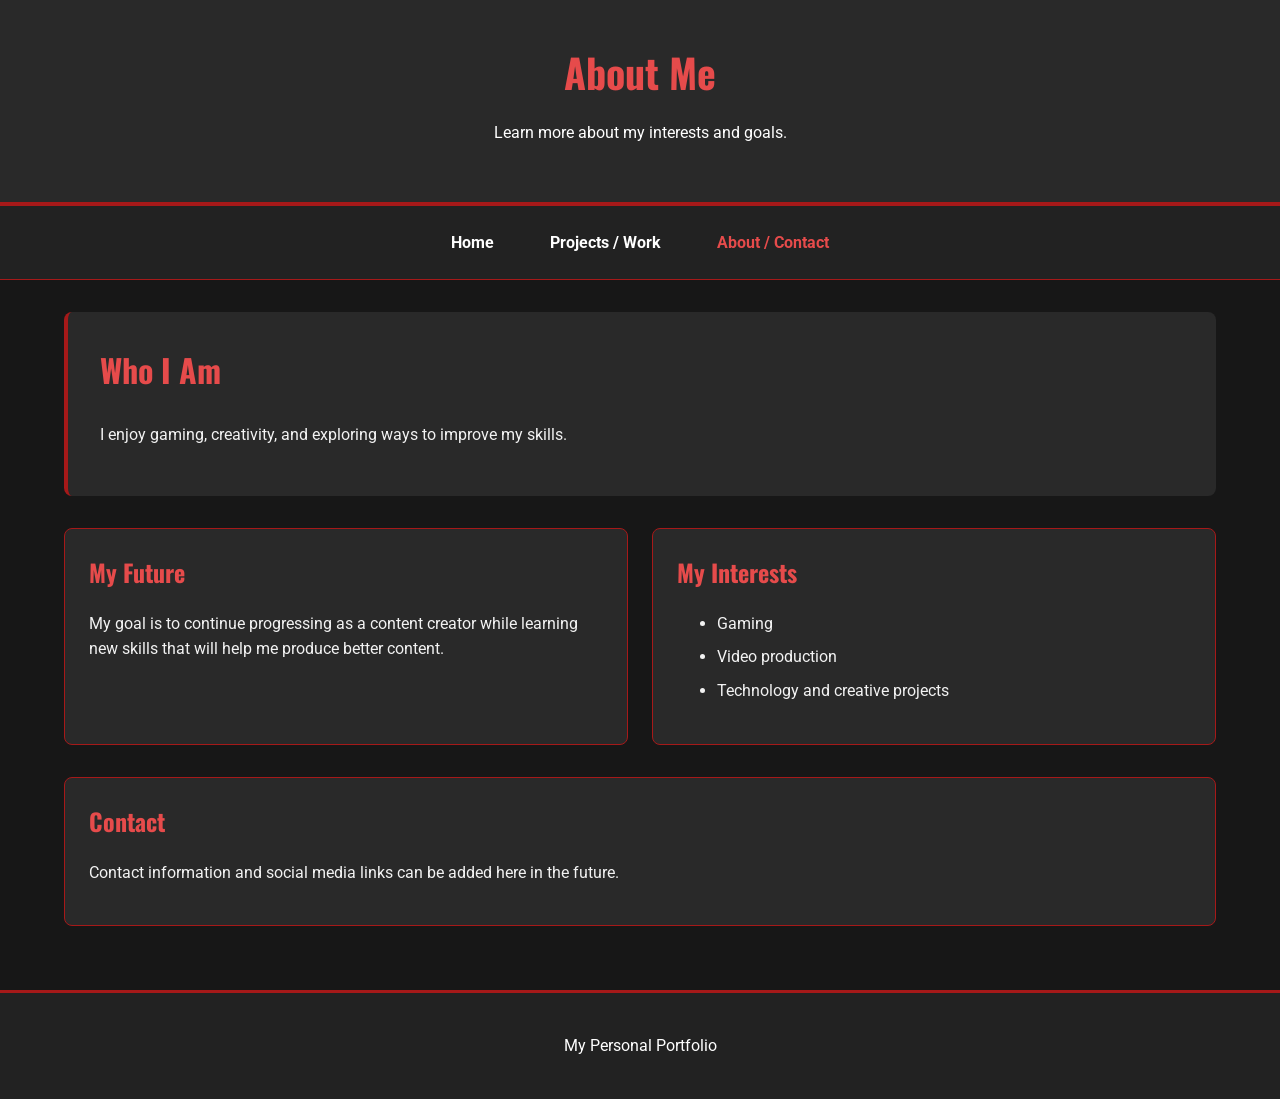
==== AboutContact.html @ 6eafbec8 "Add files via upload" ====
<!DOCTYPE html>
<html lang="en">
<head>
    <meta charset="UTF-8">
    <meta name="viewport" content="width=device-width, initial-scale=1.0">
    <title>About and Contact | My Portfolio</title>

    <link rel="preconnect" href="https://fonts.googleapis.com">
    <link rel="preconnect" href="https://fonts.gstatic.com" crossorigin>
    <link href="https://fonts.googleapis.com/css2?family=Oswald:wght@400;500;600;700&family=Roboto:wght@400;500;700&display=swap" rel="stylesheet">

    <link rel="stylesheet" href="style.css">
</head>
<body>

    <header class="site-header">
        <h1>About Me</h1>
        <p>Learn more about my interests and goals.</p>
    </header>

    <nav class="main-nav" id="navigation">
        <ul>
            <li><a href="index.html">Home</a></li>
            <li><a href="projects.html">Projects / Work</a></li>
            <li><a href="about.html" class="active">About / Contact</a></li>
        </ul>
    </nav>

    <main class="container">

        <section class="hero">
            <h2>Who I Am</h2>
            <p>I enjoy gaming, creativity, and exploring
            ways to improve my skills.</p>
        </section>

        <section class="content-grid">

            <article class="content-card">
                <h2>My Future</h2>
                <p>My goal is to continue progressing as a
                content creator while learning new skills
                that will help me produce better content.</p>
            </article>

            <article class="content-card">
                <h2>My Interests</h2>
                <ul>
                    <li>Gaming</li>
                    <li>Video production</li>
                    <li>Technology and creative projects</li>
                </ul>
            </article>

        </section>

        <section class="contact-section">
            <h2>Contact</h2>
            <p>Contact information and social media links
            can be added here in the future.</p>
        </section>

    </main>

    <footer class="site-footer">
        <p>My Personal Portfolio</p>
    </footer>

</body>
</html>
---- style.css ----
/* =========================
   GLOBAL STYLES
========================= */

* {
    box-sizing: border-box;
}

body {
    background-color: #171717;
    color: #f2f2f2;
    font-family: 'Roboto', sans-serif;
    margin: 0;
    padding: 0;
    line-height: 1.6;
}

h1, h2, h3 {
    font-family: 'Oswald', sans-serif;
}

h2 {
    color: #e64b4b;
    margin-top: 0;
}

p {
    margin-bottom: 16px;
}

/* =========================
   HEADER
========================= */

.site-header {
    background-color: #292929;
    color: #ffffff;
    text-align: center;
    padding: 40px 24px;
    border-bottom: 4px solid #a61919;
}

.site-header h1 {
    color: #e64b4b;
    font-size: 40px;
    margin: 0 0 8px;
}

/* =========================
   NAVIGATION
========================= */

#navigation {
    background-color: #222222;
    padding: 16px;
    border-bottom: 1px solid #a61919;
}

.main-nav ul {
    display: flex;
    justify-content: center;
    align-items: center;
    flex-wrap: wrap;
    gap: 24px;
    list-style: none;
    padding: 0;
    margin: 0;
}

.main-nav a {
    color: #ffffff;
    text-decoration: none;
    font-weight: 700;
    padding: 8px 16px;
    display: block;
}

.main-nav a:hover,
.main-nav a.active {
    color: #e64b4b;
}

/* =========================
   MAIN CONTENT
========================= */

.container {
    max-width: 1200px;
    width: 100%;
    margin: 0 auto;
    padding: 32px 24px;
}

.hero {
    background-color: #292929;
    border-left: 4px solid #a61919;
    padding: 32px;
    margin-bottom: 32px;
    border-radius: 8px;
}

.hero h2 {
    font-size: 32px;
}

/* =========================
   FLEXBOX CONTENT GRID
========================= */

.content-grid {
    display: flex;
    flex-wrap: wrap;
    gap: 24px;
    margin-bottom: 32px;
}

.content-card {
    background-color: #292929;
    border: 1px solid #a61919;
    border-radius: 8px;
    padding: 24px;
    flex: 1 1 280px;
}

.content-card h2 {
    margin-top: 0;
}

.content-card li {
    margin-bottom: 8px;
}

/* =========================
   CONTACT SECTION
========================= */

.contact-section {
    background-color: #292929;
    border: 1px solid #a61919;
    border-radius: 8px;
    padding: 24px;
    margin-bottom: 32px;
}

/* =========================
   FOOTER
========================= */

.site-footer {
    background-color: #222222;
    color: #ffffff;
    text-align: center;
    padding: 24px;
    border-top: 3px solid #a61919;
}

/* =========================
   TABLET RESPONSIVENESS
   768px and below
========================= */

@media screen and (max-width: 768px) {

    .site-header {
        padding: 32px 16px;
    }

    .site-header h1 {
        font-size: 32px;
    }

    .container {
        padding: 24px 16px;
    }

    .hero {
        padding: 24px;
    }

    .content-grid {
        gap: 16px;
    }

    .content-card {
        flex: 1 1 240px;
    }

    .main-nav ul {
        gap: 8px;
    }
}

/* =========================
   MOBILE RESPONSIVENESS
   480px and below
========================= */

@media screen and (max-width: 480px) {

    body {
        font-size: 15px;
    }

    .site-header {
        padding: 24px 16px;
    }

    .site-header h1 {
        font-size: 28px;
    }

    .main-nav ul {
        flex-direction: column;
        gap: 8px;
    }

    .main-nav a {
        padding: 8px;
    }

    .container {
        padding: 16px;
    }

    .hero {
        padding: 16px;
        margin-bottom: 16px;
    }

    .hero h2 {
        font-size: 24px;
    }

    .content-grid {
        flex-direction: column;
        gap: 16px;
    }

    .content-card {
        width: 100%;
        padding: 16px;
    }

    .contact-section {
        padding: 16px;
    }

    .site-footer {
        padding: 16px;
    }
}
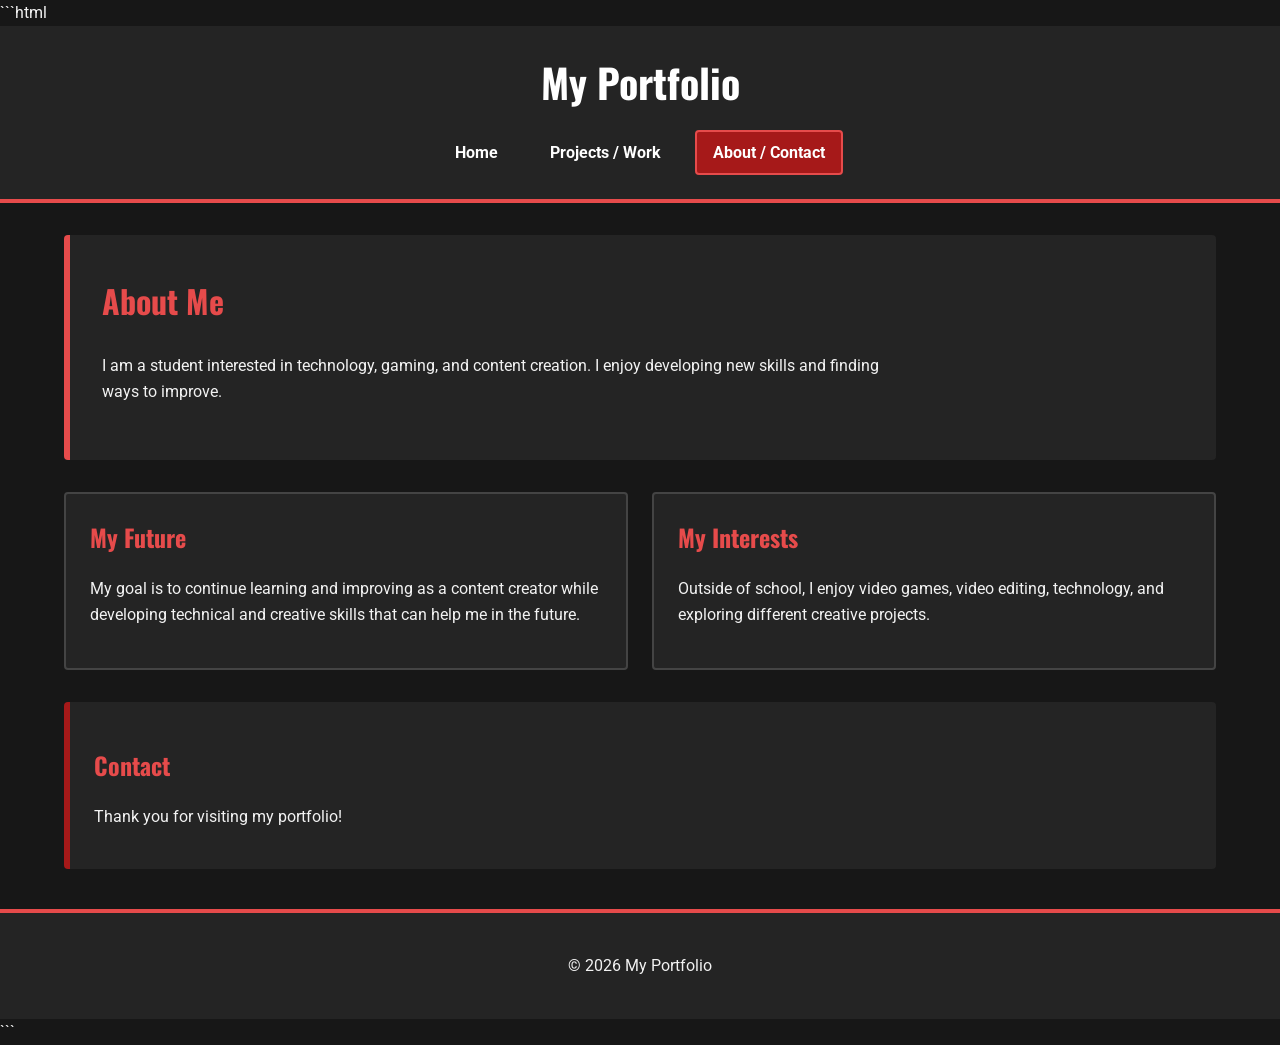
==== commit 9e71c01f: "Revise About/Contact page content and layout Updated content and structure for AboutContact.html." ====
--- a/AboutContact.html
+++ b/AboutContact.html
@@ -1,10 +1,10 @@
-
+```html
 <!DOCTYPE html>
 <html lang="en">
 <head>
     <meta charset="UTF-8">
     <meta name="viewport" content="width=device-width, initial-scale=1.0">
-    <title>About and Contact | My Portfolio</title>
+    <title>About / Contact | My Portfolio</title>
 
     <link rel="preconnect" href="https://fonts.googleapis.com">
     <link rel="preconnect" href="https://fonts.gstatic.com" crossorigin>
@@ -15,58 +15,63 @@
 <body>
 
     <header class="site-header">
-        <h1>About Me</h1>
-        <p>Learn more about my interests and goals.</p>
+        <h1>My Portfolio</h1>
+
+        <nav class="main-nav" id="navigation">
+            <ul>
+                <li><a href="index.html">Home</a></li>
+                <li><a href="ProjectsWork.html">Projects / Work</a></li>
+                <li><a href="AboutContact.html" class="active">About / Contact</a></li>
+            </ul>
+        </nav>
     </header>
-
-    <nav class="main-nav" id="navigation">
-        <ul>
-            <li><a href="index.html">Home</a></li>
-            <li><a href="projects.html">Projects / Work</a></li>
-            <li><a href="about.html" class="active">About / Contact</a></li>
-        </ul>
-    </nav>
 
     <main class="container">
 
         <section class="hero">
-            <h2>Who I Am</h2>
-            <p>I enjoy gaming, creativity, and exploring
-            ways to improve my skills.</p>
+            <h2>About Me</h2>
+            <p>
+                I am a student interested in technology, gaming,
+                and content creation. I enjoy developing new skills
+                and finding ways to improve.
+            </p>
         </section>
 
         <section class="content-grid">
 
             <article class="content-card">
                 <h2>My Future</h2>
-                <p>My goal is to continue progressing as a
-                content creator while learning new skills
-                that will help me produce better content.</p>
+                <p>
+                    My goal is to continue learning and improving
+                    as a content creator while developing technical
+                    and creative skills that can help me in the future.
+                </p>
             </article>
 
             <article class="content-card">
                 <h2>My Interests</h2>
-                <ul>
-                    <li>Gaming</li>
-                    <li>Video production</li>
-                    <li>Technology and creative projects</li>
-                </ul>
+                <p>
+                    Outside of school, I enjoy video games,
+                    video editing, technology, and exploring
+                    different creative projects.
+                </p>
             </article>
 
         </section>
 
         <section class="contact-section">
             <h2>Contact</h2>
-            <p>Contact information and social media links
-            can be added here in the future.</p>
+            <p>
+                Thank you for visiting my portfolio!
+            </p>
         </section>
 
     </main>
 
     <footer class="site-footer">
-        <p>My Personal Portfolio</p>
+        <p>&copy; 2026 My Portfolio</p>
     </footer>
 
 </body>
 </html>
-
+```
--- a/style.css
+++ b/style.css
@@ -1,209 +1,170 @@
-
-/* =========================
-   GLOBAL STYLES
-========================= */
+```css
+/* General page styling */
 
 * {
     box-sizing: border-box;
 }
 
 body {
+    margin: 0;
+    padding: 0;
     background-color: #171717;
     color: #f2f2f2;
     font-family: 'Roboto', sans-serif;
-    margin: 0;
-    padding: 0;
     line-height: 1.6;
 }
 
-h1, h2, h3 {
+h1,
+h2 {
     font-family: 'Oswald', sans-serif;
 }
 
-h2 {
-    color: #e64b4b;
-    margin-top: 0;
-}
-
-p {
-    margin-bottom: 16px;
-}
-
-/* =========================
-   HEADER
-========================= */
+/* Header */
 
 .site-header {
-    background-color: #292929;
+    background-color: #242424;
+    padding: 24px;
+    text-align: center;
+    border-bottom: 4px solid #e64b4b;
+}
+
+.site-header h1 {
+    margin: 0 0 16px;
     color: #ffffff;
-    text-align: center;
-    padding: 40px 24px;
-    border-bottom: 4px solid #a61919;
-}
-
-.site-header h1 {
-    color: #e64b4b;
     font-size: 40px;
-    margin: 0 0 8px;
-}
-
-/* =========================
-   NAVIGATION
-========================= */
+}
+
+/* Navigation */
 
 #navigation {
-    background-color: #222222;
-    padding: 16px;
-    border-bottom: 1px solid #a61919;
+    margin: 16px auto 0;
 }
 
 .main-nav ul {
     display: flex;
     justify-content: center;
-    align-items: center;
     flex-wrap: wrap;
-    gap: 24px;
+    gap: 16px;
     list-style: none;
     padding: 0;
     margin: 0;
 }
 
 .main-nav a {
+    display: block;
     color: #ffffff;
     text-decoration: none;
+    padding: 8px 16px;
+    border: 2px solid transparent;
+    border-radius: 4px;
     font-weight: 700;
-    padding: 8px 16px;
-    display: block;
 }
 
 .main-nav a:hover,
 .main-nav a.active {
+    background-color: #a61919;
+    border-color: #e64b4b;
+}
+
+/* Main content */
+
+.container {
+    width: 90%;
+    max-width: 1200px;
+    margin: 32px auto;
+}
+
+.hero {
+    background-color: #242424;
+    padding: 40px 32px;
+    margin-bottom: 32px;
+    border-left: 6px solid #e64b4b;
+    border-radius: 4px;
+}
+
+.hero h2 {
+    margin-top: 0;
     color: #e64b4b;
-}
-
-/* =========================
-   MAIN CONTENT
-========================= */
-
-.container {
-    max-width: 1200px;
-    width: 100%;
-    margin: 0 auto;
-    padding: 32px 24px;
-}
-
-.hero {
-    background-color: #292929;
-    border-left: 4px solid #a61919;
-    padding: 32px;
-    margin-bottom: 32px;
-    border-radius: 8px;
-}
-
-.hero h2 {
     font-size: 32px;
 }
 
-/* =========================
-   FLEXBOX CONTENT GRID
-========================= */
+.hero p {
+    max-width: 800px;
+}
+
+/* Content cards */
 
 .content-grid {
     display: flex;
     flex-wrap: wrap;
     gap: 24px;
-    margin-bottom: 32px;
 }
 
 .content-card {
-    background-color: #292929;
-    border: 1px solid #a61919;
-    border-radius: 8px;
-    padding: 24px;
     flex: 1 1 280px;
+    background-color: #242424;
+    padding: 24px;
+    border: 2px solid #444444;
+    border-radius: 4px;
 }
 
 .content-card h2 {
     margin-top: 0;
-}
-
-.content-card li {
-    margin-bottom: 8px;
-}
-
-/* =========================
-   CONTACT SECTION
-========================= */
+    color: #e64b4b;
+}
+
+/* Contact section */
 
 .contact-section {
-    background-color: #292929;
-    border: 1px solid #a61919;
-    border-radius: 8px;
-    padding: 24px;
-    margin-bottom: 32px;
-}
-
-/* =========================
-   FOOTER
-========================= */
+    margin-top: 32px;
+    padding: 24px;
+    background-color: #242424;
+    border-left: 6px solid #a61919;
+    border-radius: 4px;
+}
+
+.contact-section h2 {
+    color: #e64b4b;
+}
+
+/* Footer */
 
 .site-footer {
-    background-color: #222222;
-    color: #ffffff;
+    margin-top: 40px;
+    padding: 24px;
+    background-color: #242424;
     text-align: center;
-    padding: 24px;
-    border-top: 3px solid #a61919;
-}
-
-/* =========================
-   TABLET RESPONSIVENESS
-   768px and below
-========================= */
+    border-top: 4px solid #e64b4b;
+}
+
+/* Tablet layout */
 
 @media screen and (max-width: 768px) {
-
-    .site-header {
-        padding: 32px 16px;
-    }
 
     .site-header h1 {
         font-size: 32px;
     }
 
     .container {
-        padding: 24px 16px;
+        width: 92%;
     }
 
     .hero {
-        padding: 24px;
+        padding: 32px 24px;
     }
 
     .content-grid {
         gap: 16px;
     }
 
-    .content-card {
-        flex: 1 1 240px;
-    }
-
-    .main-nav ul {
-        gap: 8px;
-    }
-}
-
-/* =========================
-   MOBILE RESPONSIVENESS
-   480px and below
-========================= */
+}
+
+/* Mobile layout */
 
 @media screen and (max-width: 480px) {
 
-    body {
-        font-size: 15px;
-    }
-
     .site-header {
-        padding: 24px 16px;
+        padding: 16px;
     }
 
     .site-header h1 {
@@ -220,33 +181,26 @@
     }
 
     .container {
-        padding: 16px;
+        width: 92%;
+        margin: 24px auto;
     }
 
     .hero {
-        padding: 16px;
-        margin-bottom: 16px;
+        padding: 24px 16px;
     }
 
     .hero h2 {
-        font-size: 24px;
+        font-size: 26px;
     }
 
     .content-grid {
         flex-direction: column;
-        gap: 16px;
     }
 
     .content-card {
-        width: 100%;
+        flex-basis: auto;
         padding: 16px;
     }
 
-    .contact-section {
-        padding: 16px;
-    }
-
-    .site-footer {
-        padding: 16px;
-    }
-}
+}
+```
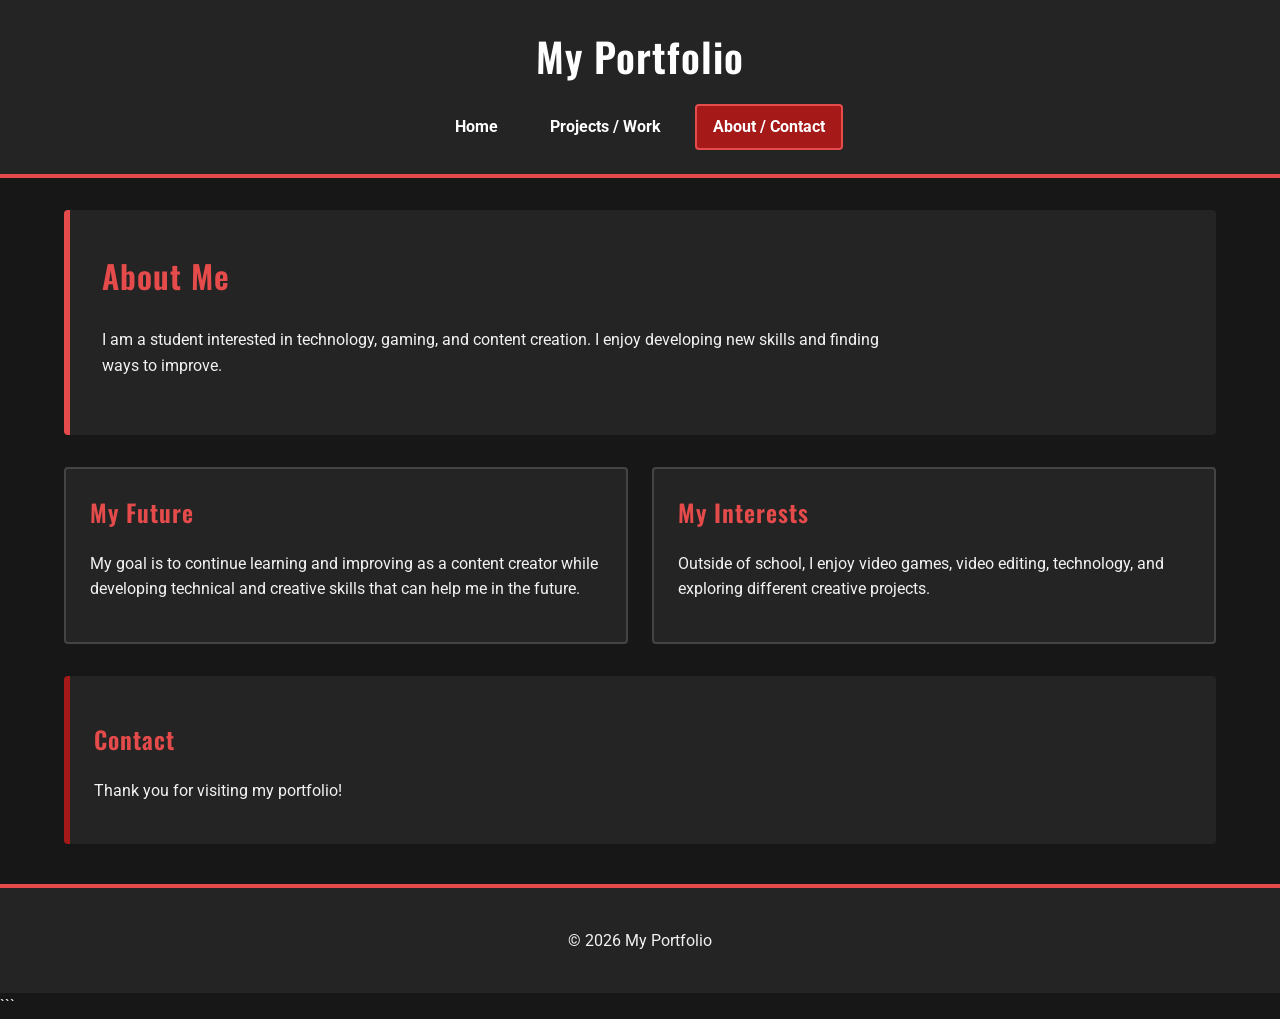
==== commit e3a944c6: "Fix HTML formatting and update links" ====
--- a/AboutContact.html
+++ b/AboutContact.html
@@ -1,4 +1,3 @@
-```html
 <!DOCTYPE html>
 <html lang="en">
 <head>
@@ -19,9 +18,9 @@
 
         <nav class="main-nav" id="navigation">
             <ul>
-                <li><a href="index.html">Home</a></li>
-                <li><a href="ProjectsWork.html">Projects / Work</a></li>
-                <li><a href="AboutContact.html" class="active">About / Contact</a></li>
+                <li><a href="./index.html">Home</a></li>
+                <li><a href="./ProjectsWork.html">Projects / Work</a></li>
+                <li><a href="./AboutContact.html" class="active">About / Contact</a></li>
             </ul>
         </nav>
     </header>
@@ -61,9 +60,7 @@
 
         <section class="contact-section">
             <h2>Contact</h2>
-            <p>
-                Thank you for visiting my portfolio!
-            </p>
+            <p>Thank you for visiting my portfolio!</p>
         </section>
 
     </main>
--- a/style.css
+++ b/style.css
@@ -11,12 +11,15 @@
     background-color: #171717;
     color: #f2f2f2;
     font-family: 'Roboto', sans-serif;
+    font-size: 16px;
     line-height: 1.6;
 }
 
 h1,
 h2 {
     font-family: 'Oswald', sans-serif;
+    font-weight: 600;
+    letter-spacing: 1px;
 }
 
 /* Header */
@@ -92,6 +95,24 @@
     max-width: 800px;
 }
 
+/* Assassin's Creed image */
+
+.assassins-creed-image {
+    background-color: #f2f2f2;
+    padding: 24px;
+    margin-bottom: 32px;
+    text-align: center;
+    border-radius: 4px;
+}
+
+.assassins-creed-image img {
+    display: block;
+    width: 100%;
+    max-width: 650px;
+    height: auto;
+    margin: 0 auto;
+}
+
 /* Content cards */
 
 .content-grid {
@@ -202,5 +223,9 @@
         padding: 16px;
     }
 
+    .assassins-creed-image {
+        padding: 16px;
+    }
+
 }
 ```
